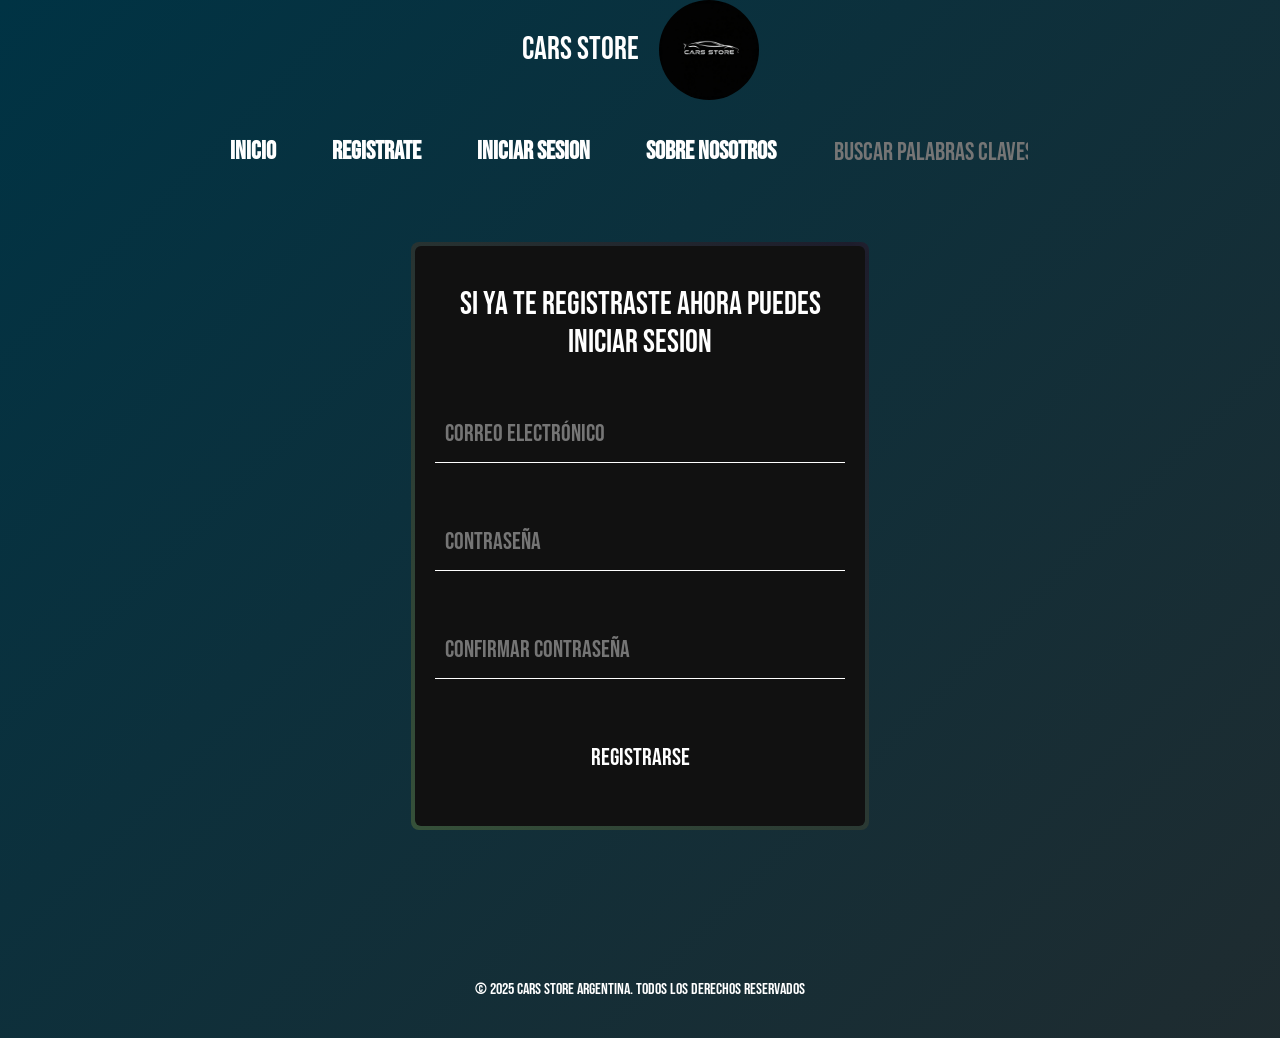
==== loger.html @ 805cecf4 "se agrega proyecto integrador tramo2" ====
<!DOCTYPE html>
<html lang="es">
<head>
    <meta charset="UTF-8">
<meta name="viewport" content="width=device-width, initial-scale=1.0">
  <link href="https://cdn.jsdelivr.net/npm/bootstrap@5.3.6/dist/css/bootstrap.min.css" rel="stylesheet" integrity="sha384-4Q6Gf2aSP4eDXB8Miphtr37CMZZQ5oXLH2yaXMJ2w8e2ZtHTl7GptT4jmndRuHDT" crossorigin="anonymous">
  <link rel="stylesheet" href="style2.css">
  <link rel="preconnect" href="https://fonts.googleapis.com">
<link rel="preconnect" href="https://fonts.gstatic.com" crossorigin>
<link href="https://fonts.googleapis.com/css2?family=Bebas+Neue&display=swap" rel="stylesheet">
<link rel="stylesheet" href="index.html">

    <title>Mi primera pagina</title>
     <div class="titulo">
            <p>  Cars Store </p>
    <div class="logo1">
<img src="img/logo.png" alt="">
        </div>
    </div>
    
</head>
<body>
    <header>
<nav>
<div class="barra">
<ol>

<li><a href="index.html">Inicio</a></li>  
<li><a href="register.html">Registrate</a></li>    
<li><a href="loger.html">Iniciar Sesion</a></li>  
<li><a href="quiensSon">Sobre Nosotros</a></li>
<li><input type="search" placeholder="Buscar palabras claves" style="background-color: transparent; color: white; border-style: none;"></li>

    
</ol>
</div>
</nav>
</header>
    
 
        <div class="registro">
            <h2 id="login"> Si ya te registraste ahora puedes iniciar sesion</h2><br>
         <form>
           
        <input type="email" placeholder="Correo Electrónico" required><br><br>
        <input type="password" placeholder="Contraseña" required><br><br>
        <input type="password" placeholder="Confirmar Contraseña" required><br><br>
        <button type="submit" class="cta-button">Registrarse</button>
                             
         </form>
        </div><br><br><br>
   


    <footer>
 <p> &copy; 2025 Cars Store Argentina. Todos los derechos reservados</p>
    </footer>
    
    
    
<script src="https://cdn.jsdelivr.net/npm/bootstrap@5.3.6/dist/js/bootstrap.bundle.min.js" integrity="sha384-j1CDi7MgGQ12Z7Qab0qlWQ/Qqz24Gc6BM0thvEMVjHnfYGF0rmFCozFSxQBxwHKO" crossorigin="anonymous"></script>
</body>
</html>
---- style2.css ----
/* Fondo animado */
body {
  background: linear-gradient(-45deg, #0f0f0f, #1a1a1a, #292929, #003344);
  background-size: 400% 400%;
  animation: moverGradiente 20s ease infinite;
  margin: 0;
  font-family: "Bebas Neue", sans-serif;
  color: white;
}

@keyframes moverGradiente {
  0% { background-position: 0% 50%; }
  50% { background-position: 100% 50%; }
  100% { background-position: 0% 50%; }
}

/* Texto */
p {
  text-align: start;
}

/* Registro */
.registro {
  position: relative;
  padding: 40px 20px;
  max-width: 450px;
  width: 90%;
  margin: 60px auto;
  font-size: 24px;
  text-align: center;
  z-index: 1;
}

.registro::before {
  content: "";
  position: absolute;
  top: -4px;
  left: -4px;
  right: -4px;
  bottom: -4px;
  background: linear-gradient(45deg, #221d1d, #3e633e, #1d1d2c, #e7e5e5);
  background-size: 400% 400%;
  z-index: -1;
  animation: borderAnim 8s linear infinite;
  border-radius: 8px;
}

.registro::after {
  content: "";
  position: absolute;
  top: 0;
  left: 0;
  right: 0;
  bottom: 0;
  background-color: #111;
  border-radius: 6px;
  z-index: -1;
}

@keyframes borderAnim {
  0% { background-position: 0% 50%; }
  50% { background-position: 100% 50%; }
  100% { background-position: 0% 50%; }
}

form input {
  border: none;
  background: transparent;
  color: white;
  font-family: "Bebas Neue", sans-serif;
  width: 100%;
  padding: 10px;
  margin-bottom: 15px;
  border-bottom: 1px solid white;
}

.cta-button {
  background: transparent;
  color: white;
  font-family: "Bebas Neue", sans-serif;
  padding: 10px 20px;
  cursor: pointer;
  transition: 0.3s ease;
  border-style: none;
}

.cta-button:hover {
  background-color: white;
  color: black;
}

footer p {
  text-align: center;
  color: white;
  padding: 20px;
}

/* Header y título */
header {
  display: flex;
  flex-direction: column;
  align-items: center;
}

.titulo {
  display: flex;
  align-items: center;
  gap: 20px;
  flex-wrap: wrap;
  justify-content: center;
}

.titulo img {
  width: 100px;
  height: 100px;
  border-radius: 70%;
}

.titulo p {
  margin: 0;
  font-size: 32px;
}

/* Navegación */
nav {
  margin-top: 20px;
}

.barra {
  display: flex;
  justify-content: center;
}

nav ol {
  display: flex;
  flex-wrap: wrap;
  justify-content: center;
  gap: 10px;
  padding: 0;
  margin: 0;
  list-style: none;
}

nav li {
  padding: 10px 20px;
  border: 3px solid transparent;
  border-radius: 8px;
  transition: transform 0.3s ease, background-color 0.3s ease, color 0.3s ease;
  font-size: 25px;
}

nav li:hover {
  transform: scale(1.1);
  background-color: #222;
}

nav li:hover a {
  color: #00ffff;
}

nav a {
  color: white;
  text-decoration: none;
  font-weight: bold;
  display: block;
}

/* Fuente personalizada */
.bebas-neue-regular {
  font-family: "Bebas Neue", sans-serif;
  font-weight: 400;
  font-style: normal;
}

/* RESPONSIVE */
@media (max-width: 768px) {
  .titulo {
    flex-direction: column;
    text-align: center;
  }

  header {
    flex-direction: column;
  }

  nav ol {
    flex-direction: column;
    align-items: center;
  }

  .registro {
    width: 90%;
    padding: 30px 15px;
  }
}
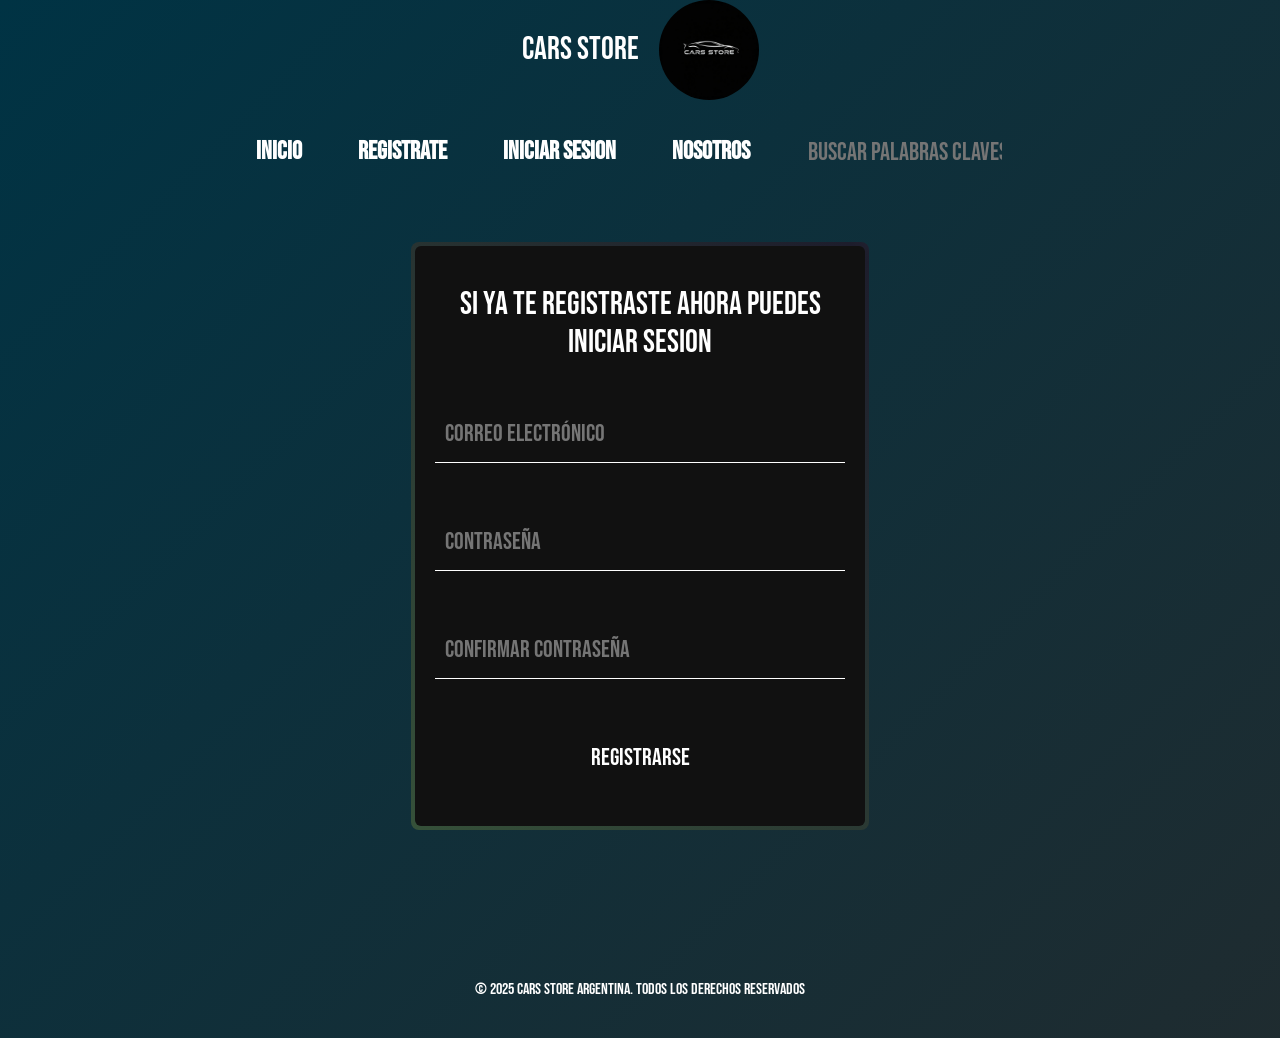
==== commit 93cbe0a0: "se agregro nuevo archivo llamado nosotros donde muestra info sobre el equipo de trabajo" ====
--- a/loger.html
+++ b/loger.html
@@ -28,7 +28,7 @@
 <li><a href="index.html">Inicio</a></li>  
 <li><a href="register.html">Registrate</a></li>    
 <li><a href="loger.html">Iniciar Sesion</a></li>  
-<li><a href="quiensSon">Sobre Nosotros</a></li>
+<li><a href="nosotros.html">Nosotros</a></li>
 <li><input type="search" placeholder="Buscar palabras claves" style="background-color: transparent; color: white; border-style: none;"></li>
 
     
